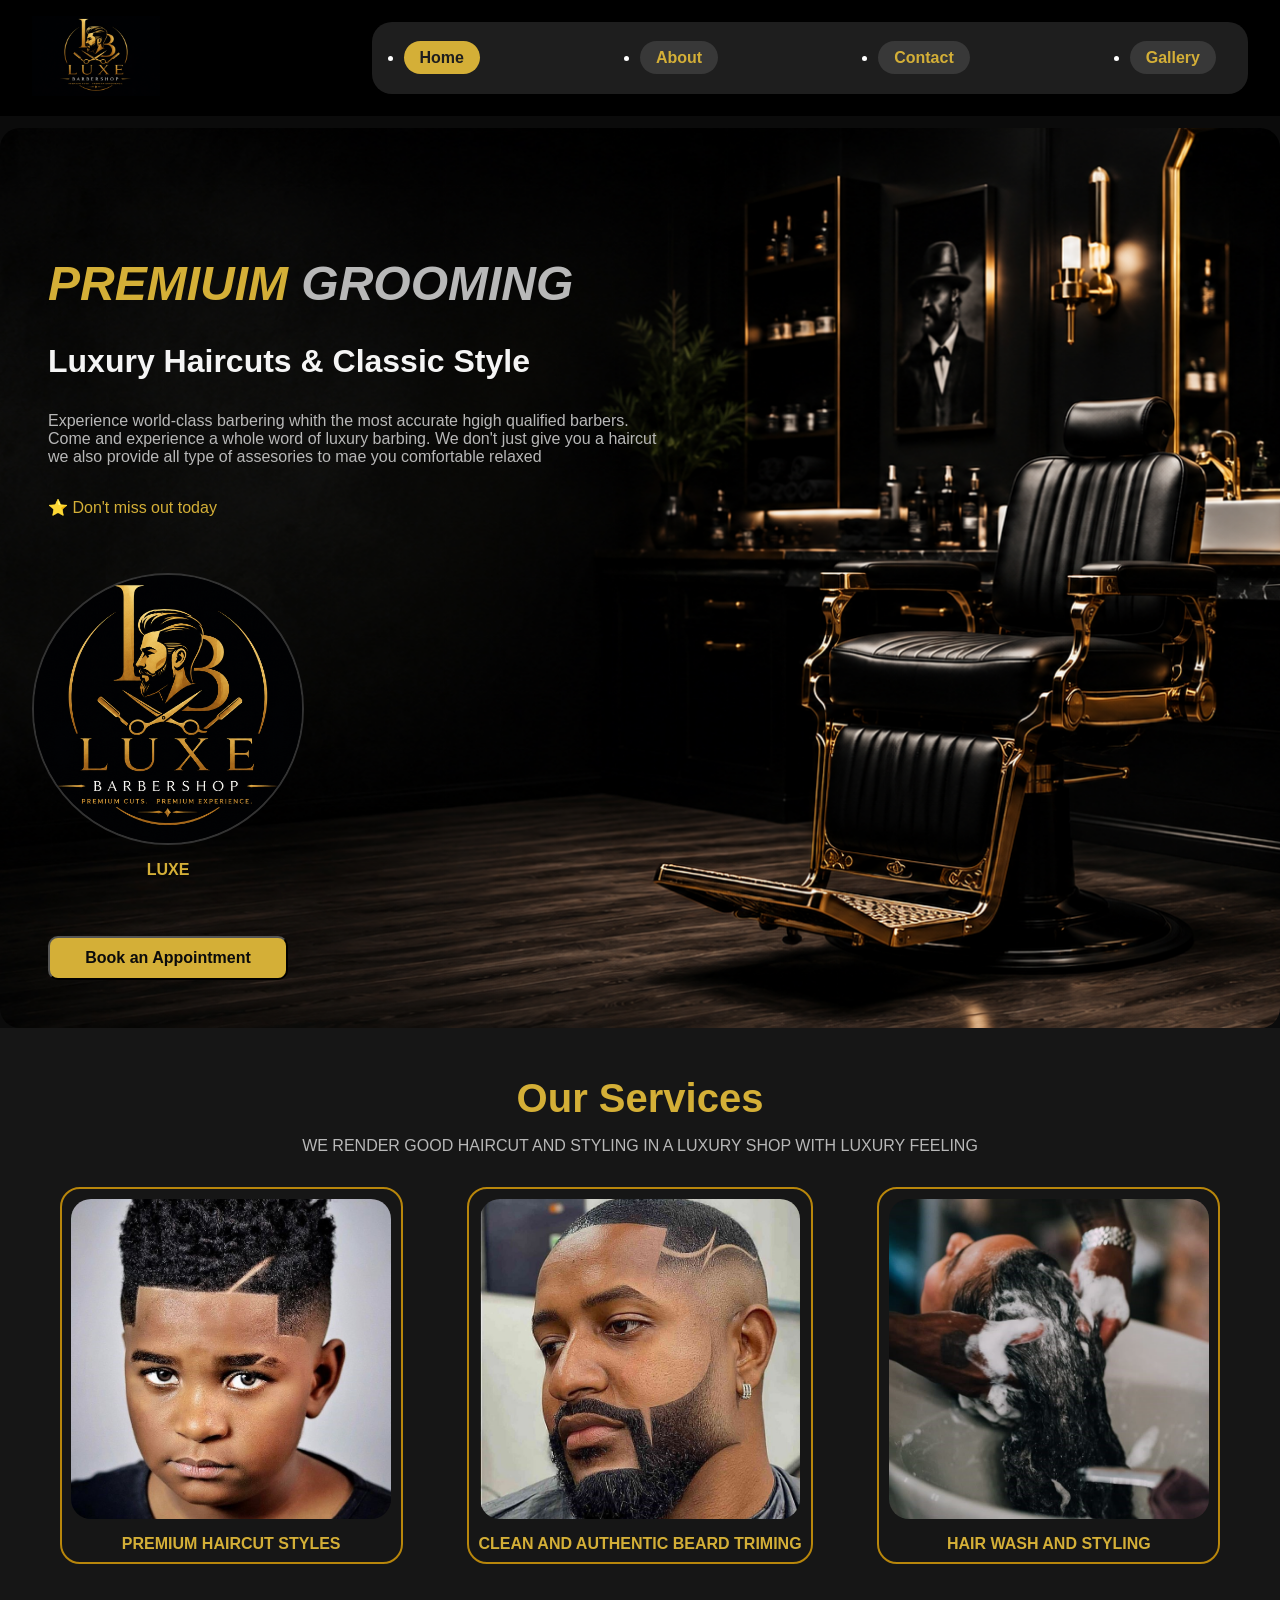
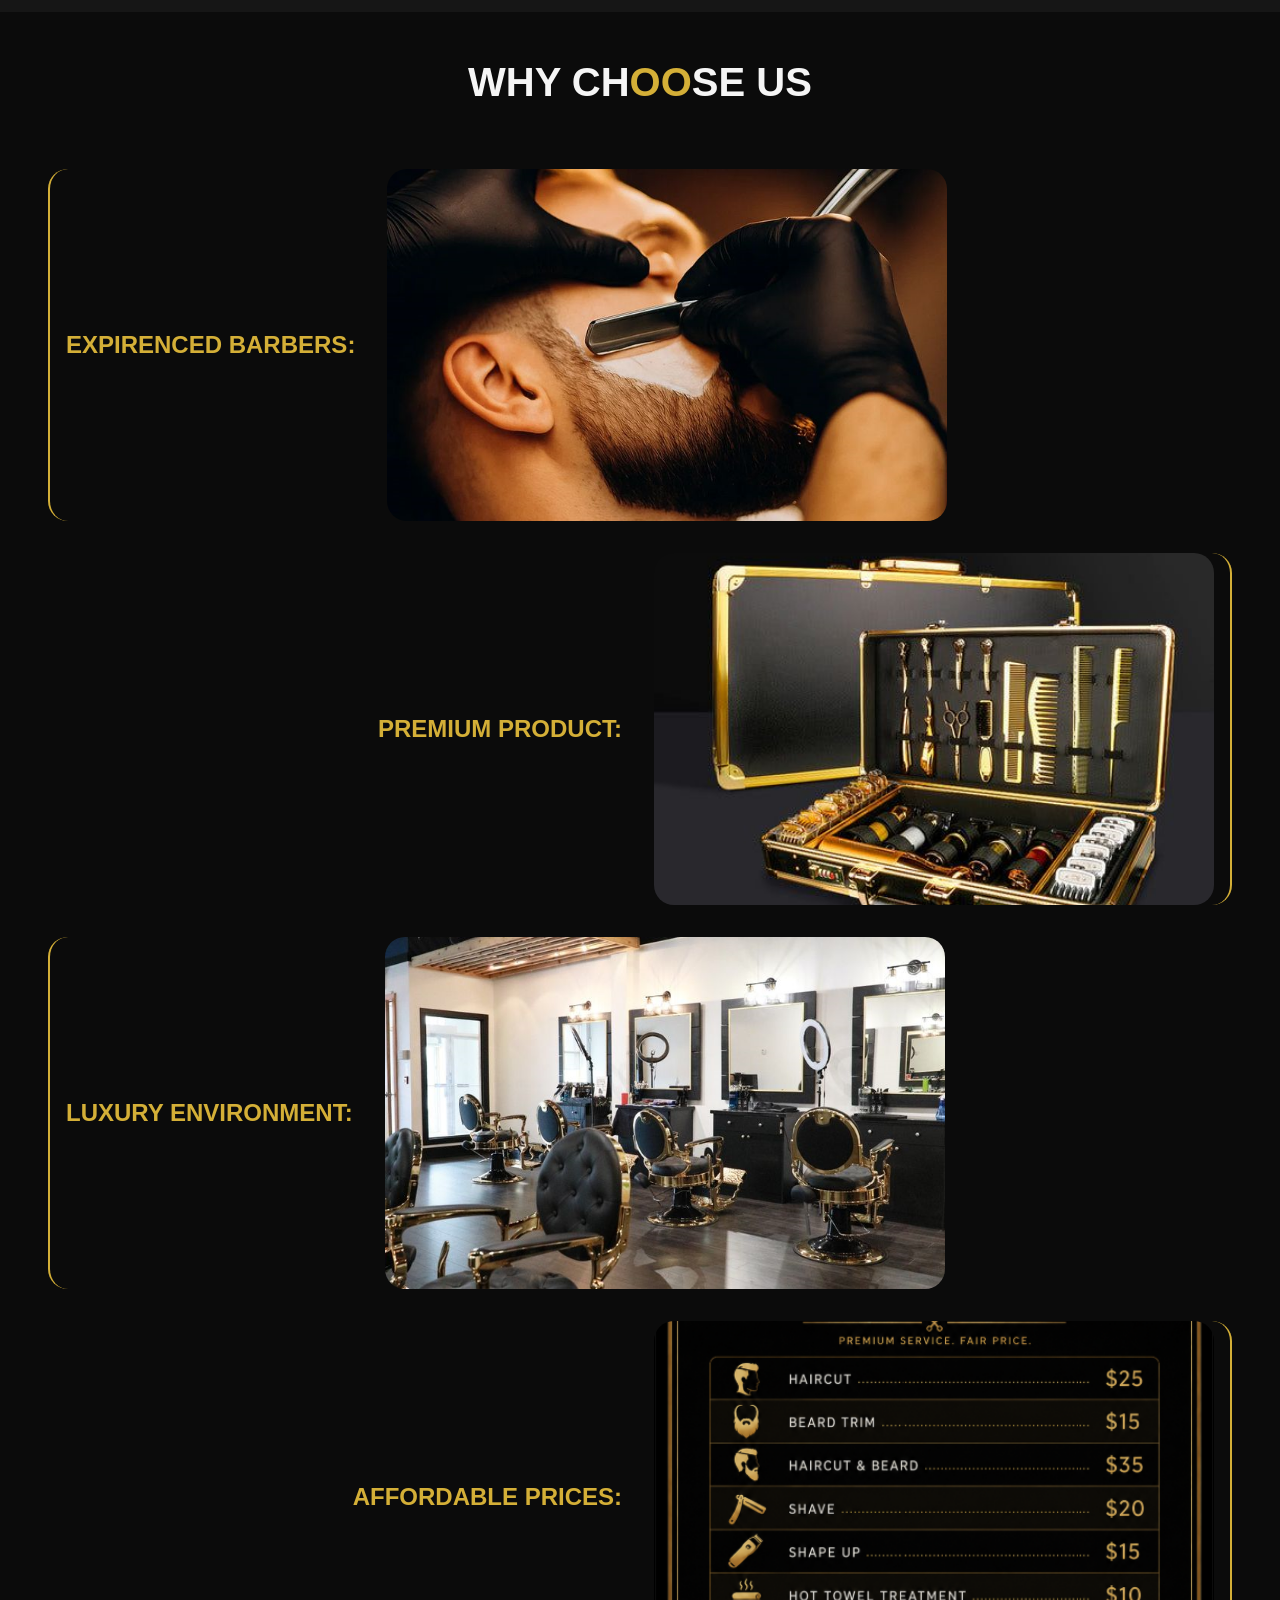
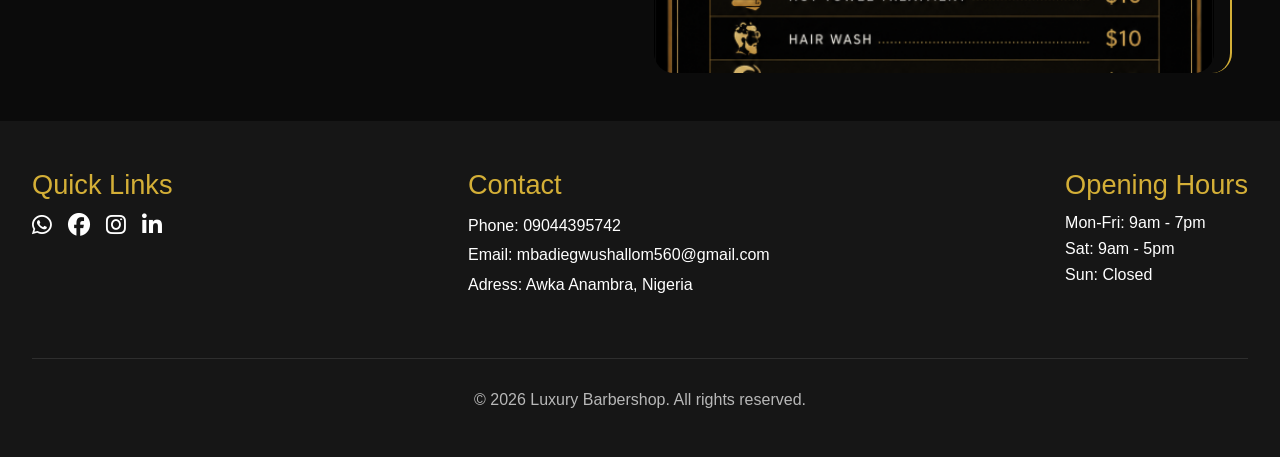
==== index.html @ c28725fa "this is a barbershop website" ====
<!DOCTYPE html>
<html lang="en">
<head>
    <meta charset="UTF-8">
    <meta name="viewport" content="width=device-width, initial-scale=1.0">
    <meta name="description" content="Luxury Barbershop Website">
    <meta name="author" content="Shallom Mbadiegwu">
    <title>Luxury Barbershop Website</title>

    <!-- link -->
    <link rel="stylesheet" href="styles/styes.css">
    <link rel="stylesheet" href="https://cdnjs.cloudflare.com/ajax/libs/font-awesome/6.5.1/css/all.min.css" />


</head>
<body>
    
    <header>
        <nav>
            <span>
                <img src="assets/logo.png" alt="Logo">
            </span>
            <ul>
                <li id="homelink"><a href="#">Home</a></li>
                <li><a href="#about">About</a></li>
                <li><a href="contact.html">Contact</a></li>
                <li><a href="gallery.html">Gallery</a></li>
            </ul>
        </nav>
    </header>

    <main>
        
        <!-- HERO -->
        <section class="hero">

            <div class="hero-content">
                <h1><i><span>premiuim</span> <span class="op">grooming</span></i></h1>

                <h2>Luxury Haircuts & Classic Style</h2>

                <p>Experience world-class barbering whith the most accurate hgigh qualified barbers. <br> Come and experience a whole word of luxury barbing. We don't just give you a haircut <br> we also provide all type of assesories to mae you comfortable relaxed</p>
                <p class="pg">⭐ Don't miss out today</p>
            </div>

            <div class="hero-img">
                <img src="assets/logo.png" alt="">
                <figcaption>LUXE</figcaption>
            </div>

            <button>Book an Appointment</button>

        </section>
        
        <!-- SERVICES -->
        <section class="services">

            <div class="service-header">
                <h3>Our Services</h3>
                <p id="service-writeup">we render good haircut and styling in a luxury shop with luxury feeling </p>
            </div>

            <div class="service-container">

                <div class="service-card">
                    <img src="assets/4rth haircut.jpg" alt="image">
                    <figcaption>premium haircut styles</figcaption>
                </div>

                <div class="service-card">
                    <img src="assets/1st haircut.jpg" alt="image">
                    <figcaption>clean and authentic beard triming</figcaption>
                </div>

                <div class="service-card">
                    <img src="assets/2nd haircut.jpg" alt="image">
                    <figcaption>Hair wash and styling</figcaption>
                </div>

            </div>
        </section>

        <!-- about -->
        <section class="about" id="about">
            <h4>why  ch<span>oo</span>se us</h4>

            <div class="about-container">
                <div class="about-card">
                    <p>expirenced barbers:</p>
                    <img src="assets/experienced barbers.png" alt="image">
                </div>

                <div class="about-card reverse">
                    <p>premium product:</p>
                    <img src="assets/barbing product.png" alt="image">
                </div>

                <div class="about-card">
                    <p>luxury environment:</p>
                    <img src="assets/barbing evironment.png" alt="image">
                </div>

                <div class="about-card reverse">
                    <p>affordable prices:</p>
                    <img src="assets/image.png" alt="image">
                </div>
            </div>
        </section>
    </main>

    <footer>
        <div class="footer-content">
            <div class="footer-logo">
                <div class="footer-links-container">
                    <p id="foot">Quick Links</p>
                    <div class="footer-links">
                        <i class="fa-brands fa-whatsapp"></i>
                        <i class="fa-brands fa-facebook"></i>
                        <i class="fa-brands fa-instagram"></i>
                        <i class="fa-brands fa-linkedin-in"></i>
                    </div>
                </div>
            </div>

            <div  class="footer-contacts-card">
                <div class="footer-contacts-container">
                    <p id="foot">Contact</p>
                    <div class="footer-contacts">
                        <p>Phone: 09044395742</p>
                        <p>Email: mbadiegwushallom560@gmail.com</p>
                        <p>Adress: Awka Anambra, Nigeria</p>
                    </div>
                </div>
            </div>

            <div class="footer-hours">
                <p id="foot">Opening Hours</p>
                <div class="footer-hours-container">
                    <p>Mon-Fri: 9am - 7pm</p>
                    <p>Sat: 9am - 5pm</p>
                    <p>Sun: Closed</p>
                </div>
            </div>
        </div>

        <div class="footer-copyright">
            <p>&copy; 2026 Luxury Barbershop. All rights reserved.</p>
        </div>
    </footer>
</body>
</html>
---- styles/styes.css ----
*{
    padding: 0;
    margin: 0;
    box-sizing: border-box;
}

:root{
    --black: #0B0B0B;
    --black-light: #161616;
    --card-bg: #1F1F1F;

    --gold: #D4AF37;
    --gold-light: #F4D35E;
    --gold-dark: #B8860B;

    --white: #F5F5F5;
    --gray: #B8B8B8;
    --border: #333333;
}

body{
    font-family: 'Poppins', sans-serif;
    background-color: var(--black);
    color: white;

    min-height: 100vh;
}

/* navigation */
nav{
    display: flex;
    justify-content: space-between;
    align-items: center;
    padding: 1rem 2rem;
    background-color: black;
    position: fixed;
    top: 0;
    left: 0;
    z-index: 10000;
    width: 100%;
}

main{
    padding-top: 8rem;
}

span img{
    width: 8rem;
    height: 5rem;
    background-size: cover;
}

ul{
    display: flex;
    gap: 10rem;
    justify-content: space-around;
    background-color: #1e1e1e;
    padding: 1.7rem 2rem;
    border-radius: 20px;
}

li a{
    list-style-type: none;
    text-decoration: none;
    color: #D4AF37;
    font-weight: 600;
    background-color: #383838;
    padding: 0.5rem 1rem;
    border-radius: 20px;
    transition: all 0.3s ease-in-out;
}

li a:hover{
    background-color: #D4AF37;
    color: #1e1e1e;
}

#homelink a{
    background-color: #D4AF37;
    color: #1e1e1e;
}

/* Hero */
.hero{
    display: flex;
    flex-direction: column;
    gap: 2rem;
    background: url("../assets/herobackground.png") center / cover no-repeat ;
    border-radius: 20px;
    min-height: 100vh;
    padding: 3rem ;
    padding-top: 8rem;
    justify-content: space-between;
}

.hero .pg{
    color: var(--gold);
}

.hero-img{
    display: flex;
    flex-direction: column;
    gap: 1rem;
}

.hero-content{
    display: flex;
    flex-direction: column;
    gap: 2rem;
}

.hero-img img{
    height: 17rem;
    max-width: 17rem;
    object-fit: cover;
    border: 2px solid var(--border);
    border-radius: 50%;
}

h1{
    color: #F5F5F5;
    text-transform: uppercase;
    font-size: 3rem;
    font-weight: 600;
}


.hero span{
    color: #D4AF37;
}


.hero .op{
    color:var(--gray);
}

.hero p{
    color: var(--gray);
    font-size: medium;
    font-weight: 500;
}

h2{
    color: var(--white); 
    font-weight: 600;
    font-size: 2rem;
}

button{
    background-color: var(--gold);
    color: var(--black);
    border-radius: 10px;
    padding: 0.7rem 0;
    text-decoration: none;
    font-size: medium;
    font-weight: 600;
    width: 15rem;

    /* animation */
    transition: all .3s ease;
}

.hero-img{
    display: flex;
    flex-direction: column;
    justify-content: center;
    align-items: center;
    max-width: 15rem;
    height: auto;
}
figcaption{
    color: var(--gold);
    font-size: medium;
    font-weight: 600;
}



button:hover{
    animation: scale .3s ease-in-out;
    color: var(--black-light);
}

@keyframes scale{
    0%{
        transform: scale(1);
        background-color: var(--gold);
    }

    50%{
        transform: scale(.9);
        background-color: var(--gold-light);
    }

    100%{
        transform: scale(1);
        background-color: var(--gold);
    }
    
}

@media (max-width: 768px) {

    nav{
        display: flex;
        flex-direction: column;
        gap: 1rem;
    }   

    ul{
        gap: 1.5rem;
    }

    .hero{
        background: var(--black-light);
        justify-content: center;
        align-items: center;
    }

}

/* SERVICES */
.services{
    display: flex;
    flex-direction: column;
    gap: 2rem;
    padding: 3rem 2rem;
    background-color: var(--black-light);
    justify-content: center;
    align-items: center;
}

.service-card img{
    width: 20rem;
    height: 20rem;
    object-fit: cover;
    border-radius: 20px;

    /* animation */
    transition: all .3s ease;
}

.service-container{
    display: flex;
    gap: 4rem;
    overflow-x: auto;
}

.service-card{
    padding: .6rem ;
    border: 2px solid var(--gold-dark);
    border-radius: 20px;
    display: flex;
    flex-direction: column;
    gap: 1rem;
    justify-content: center;
    align-items: center;

    /* animation */
    transition: all .3s ease;
}

.service-card:hover{
    transform:translateY(-10px);

    border-color:#D4AF37;

    box-shadow: 0 15px 35px rgba(212,175,55,.25);
}

.service-card, h3{
    color: var(--gold);
    font-size: 2.5rem;
    font-weight: 600;
}

#service-writeup{
    color: var(--gray);
    font-size: medium;
    font-weight: 500;
    text-transform: uppercase;
}

.service-header{
    display: flex;
    flex-direction: column;
    gap: 1rem;
    padding-inline: 1rem;
    text-align: center;
}

.service-card, figcaption{
    text-transform: uppercase;
}


.service-card:hover img{
    transform: scale(1.04);
}

@media (max-width: 768px) {

    .service-container{
        display: flex;
        gap: 2rem;
        flex-wrap: nowrap;
        overflow-x: auto;
        justify-content: flex-start;
        scroll-snap-type: x mandatory;
        padding-bottom: 1rem;
    }
    .service-card{
        flex: 0 0 90%;
        min-width: 300px;
        scroll-snap-align: center;
    }
    .service-card img{
        width:100%; 
        height:20rem;
        object-fit:cover;
    }
    .services{
        padding: 2rem 0;
        align-items: stretch;
    }
    .service-container{
        padding-inline: 1rem;
    }
    .service-container::-webkit-scrollbar{
    display:none;
    }
    .service-container{
        scrollbar-width:none;
    }
}

/* About */
.about{
    display: flex;
    flex-direction: column;
    gap: 4rem;
    padding:3rem;
}

.about-card img{
    height: 22rem;
    width: 35rem;
    object-fit: cover;
    border-radius: 20px;
}

.about-container{
    display: flex;
    flex-direction: column;
    gap: 2rem;
}

.about-card{
    display: flex;
    gap: 2rem;
    align-items: center;
    padding-inline: 1rem;
    border-left: 2px solid var(--gold);
    border-radius: 20px;
}

.about p{
    color: var(--gold);
    font-size: 1.5rem;
    font-weight: 600;
    text-transform: uppercase;
}

.about h4{
    color: var(--white);    
    font-size: 2.5rem;
    font-weight: 600;
    text-transform: uppercase;
    text-align: center;
}

.about span{
    color:  var(--gold);
}

.reverse{
    justify-content: flex-end;
    border-right: 2px solid var(--gold);
    border-left: none;
}

@media (max-width: 768px) {
    .about-card{
        flex-direction: column;
        width: 100%;
        border-left:2px solid var(--gold);
        border-right: 2px solid var(--gold);
    }
    
    .about-card img{
        width: 15rem;
        height: 10rem;
    }

    .about h4{
        font-size: 1.7rem;
    }

    .about{
        gap: 2rem;
    }
}

/* FOOTER */

footer{
    background-color: var(--black-light);
    padding: 3rem 2rem;
    display: flex;
    flex-direction: column;
    gap: 2rem;
}

.footer-content{
    display: flex;
    align-items: flex-start;
    justify-content: space-between;
    width: 100%;
    padding-bottom:2rem;
}

.footer-copyright{
    text-align: center;
    color: var(--gray);

    border-top: 1px solid rgba(255,255,255,.1);
    padding-top: 2rem;
    font-size: medium;
}

.footer-links-container,
.footer-contacts-containers,
.footer-hours{
    display: flex;
    flex-direction: column;
    gap: .8rem;
}

#foot{
    color: var(--gold);
    font-size: 1.7rem;
}

.footer-links{
    display: flex;
    gap: 1rem;
}

.footer-links i{
    font-size: 1.4rem;
    cursor: pointer;

    /* animations */
    transition: .3s all ease;
}

.footer-links i:hover{
    color: var(--gold-light);
    transform: translateX(5px);
}

.footer-contacts-container{
    display: flex;
    flex-direction: column;
    gap: 1rem;
}

.footer-contacts{
    display: flex;
    flex-direction: column;
    gap: .7rem;
}

.footer-contacts p:hover {
    color: var(--gold-light);
}
.footer-hours-container p:hover{
    color: var(--gold-light);
}

.footer-hours-container{
    display: flex;
    flex-direction: column;
    gap: .5rem;
}

@media (max-width: 768px){

    .footer-content{
        flex-direction: column;
        gap: 2.5rem;
        align-items: flex-start;
        padding-inline: 1rem;
    }

    .footer-logo,
    .footer-contacts-card,
    .footer-hours{
        width: 100%;
    }

    .footer-copyright{
        width: 100%;
        text-align: center;
    }

    #foot{
        font-size: 1.2rem;
    }

    .footer-hours-container p,
    .footer-contacts p,
    .footer-links p{
        font-size: smaller;
    }

    .footer-copyright p{
        font-size: small;
    }

    .footer-content{
        padding-bottom: 0;
    }

    .footer-copyright{
        padding-top: 1rem;
    }

}
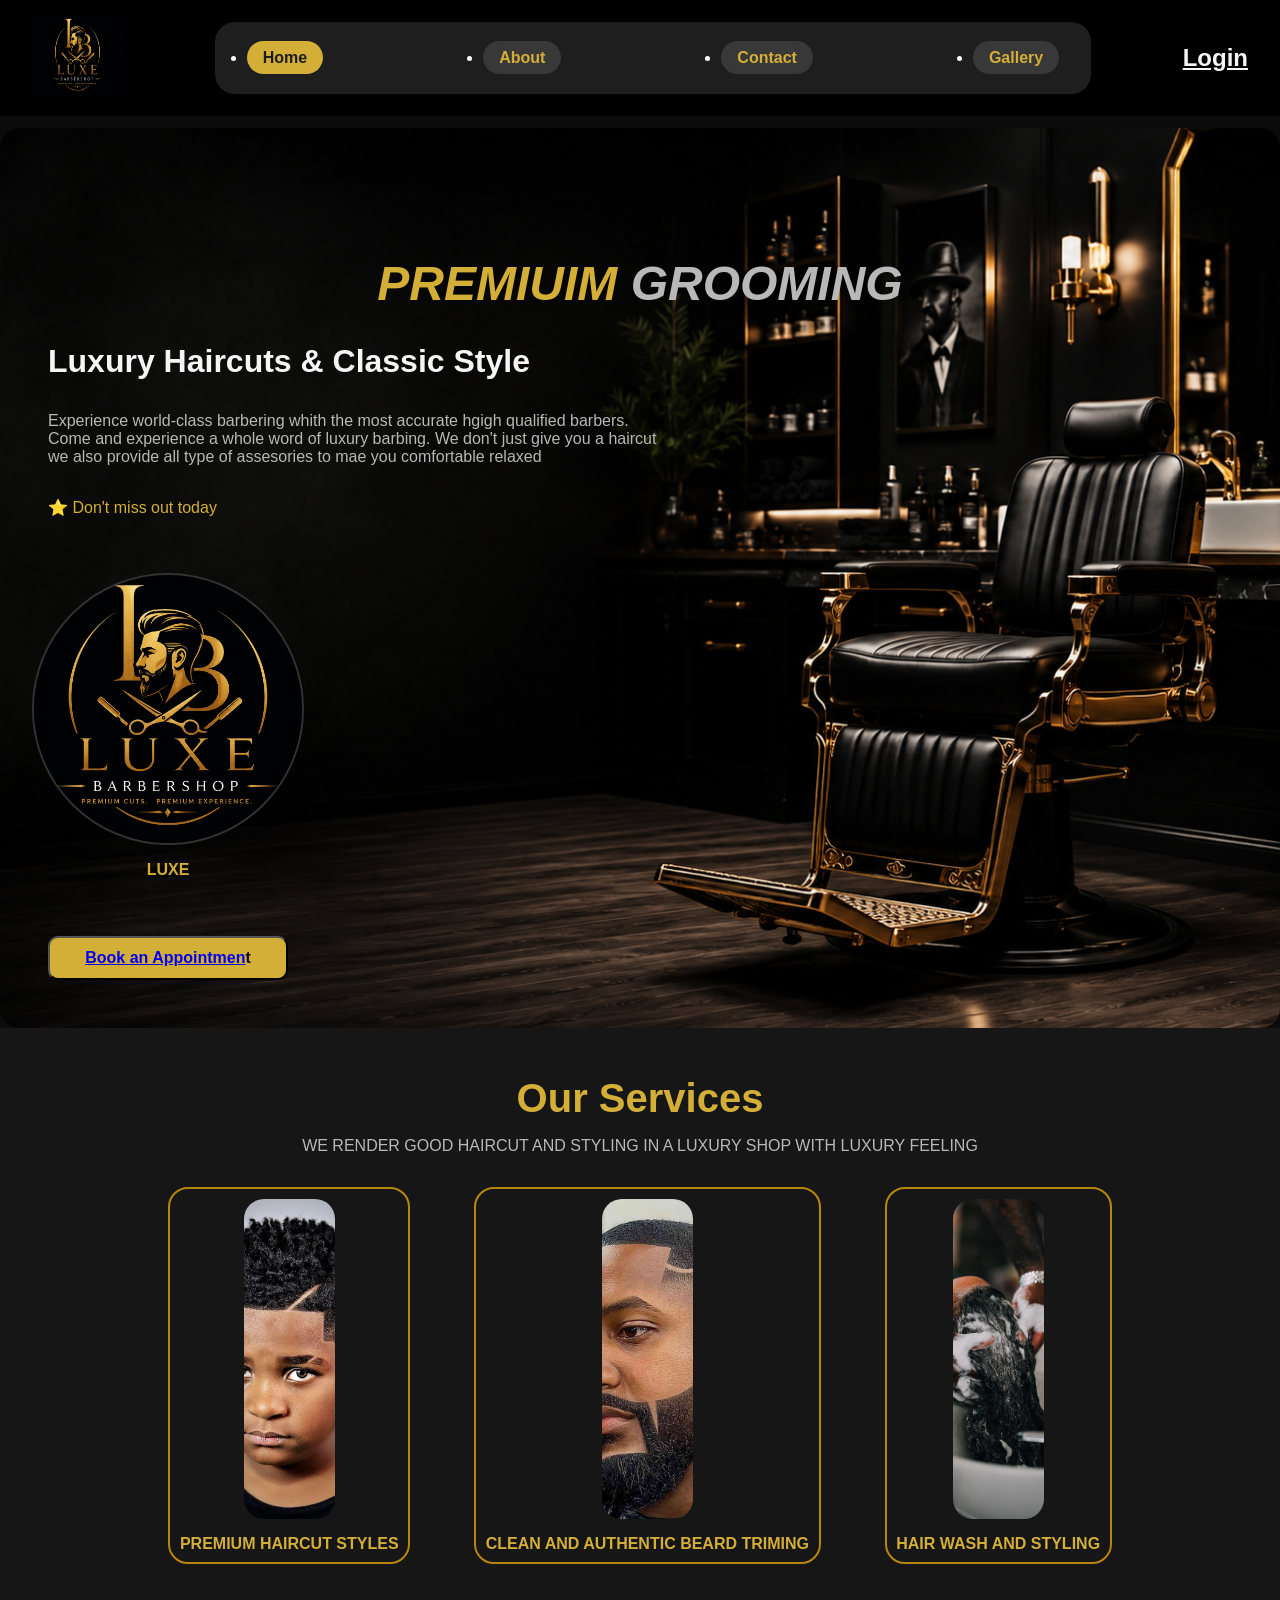
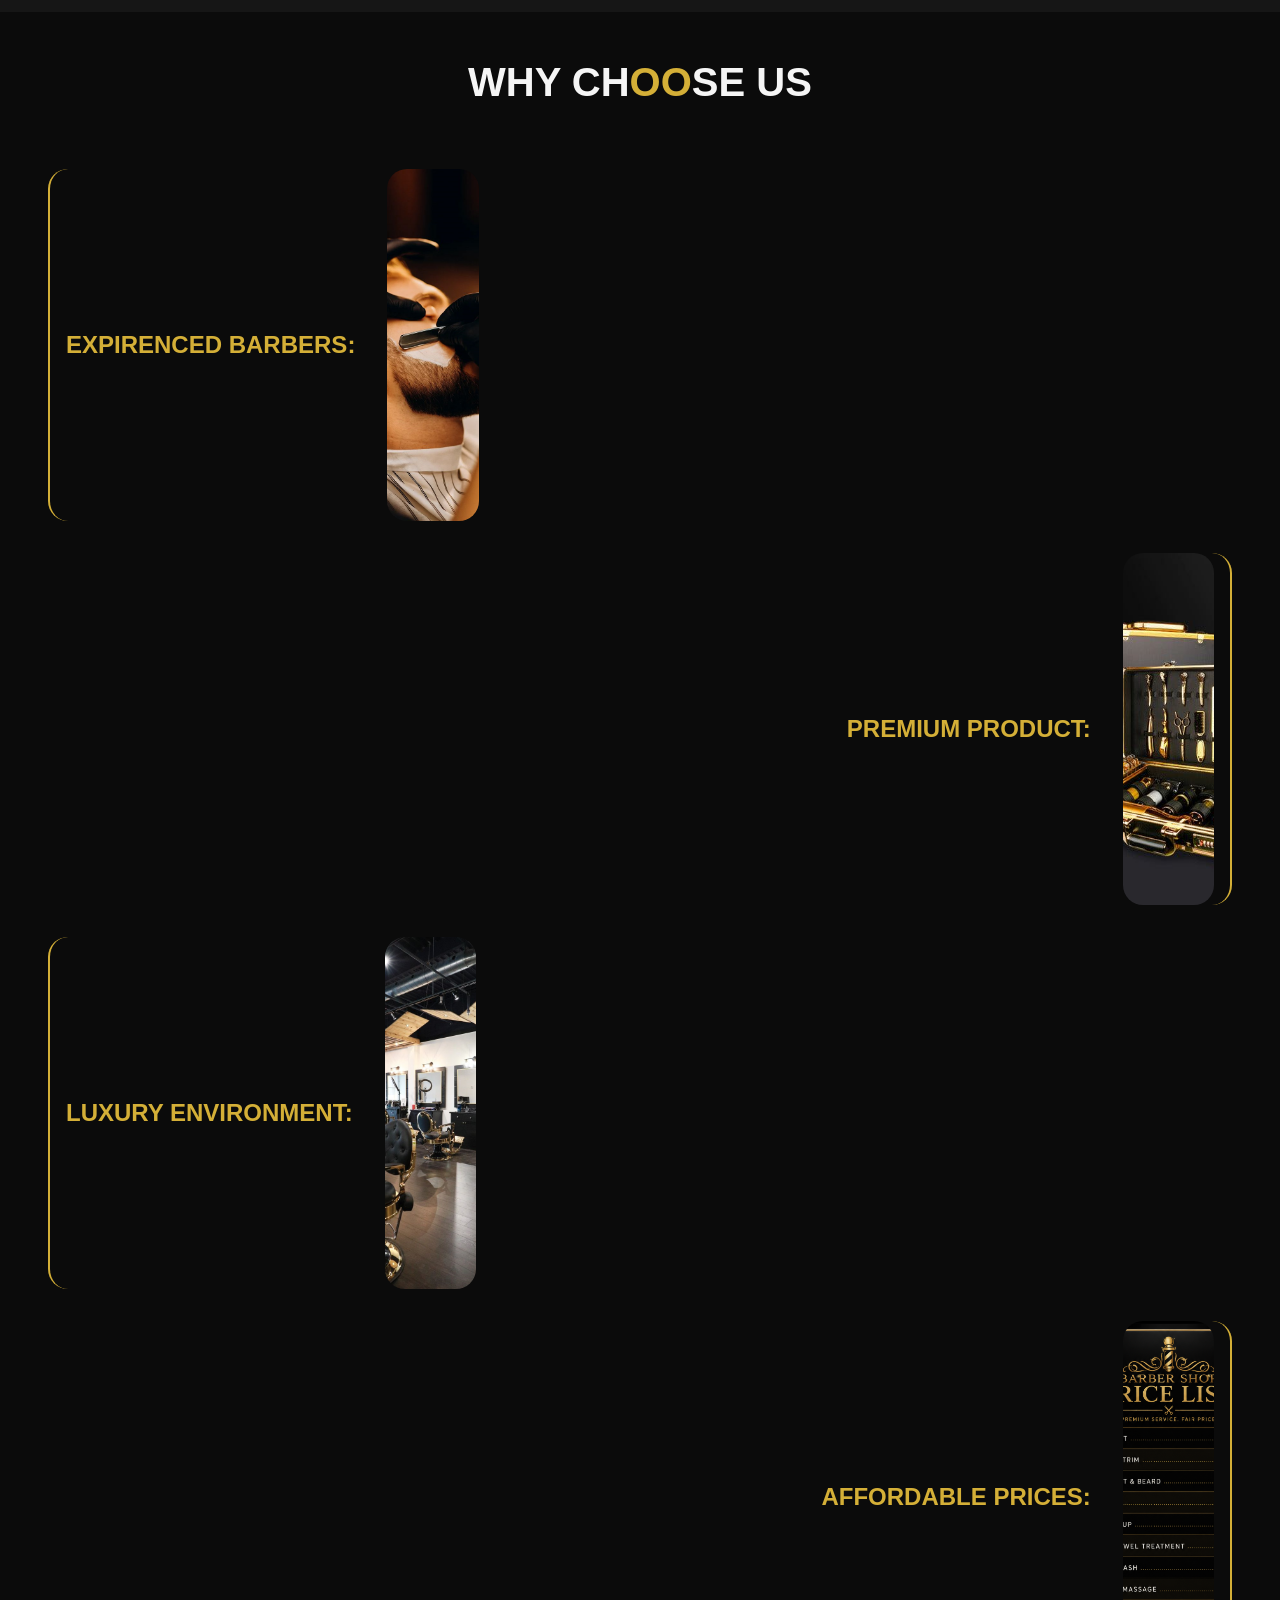
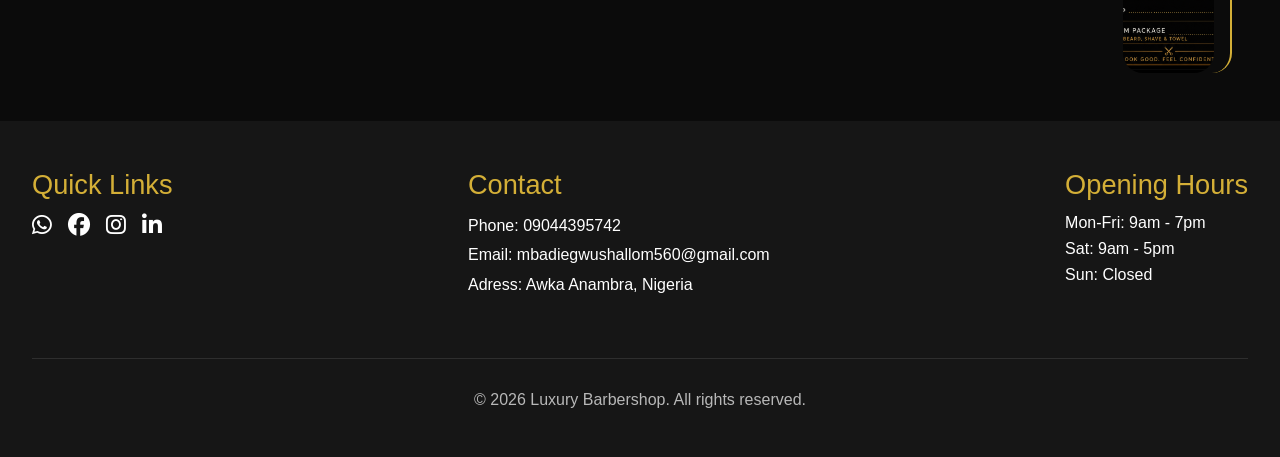
==== commit 8db7e7e8: "added contact page" ====
--- a/index.html
+++ b/index.html
@@ -26,6 +26,8 @@
                 <li><a href="contact.html">Contact</a></li>
                 <li><a href="gallery.html">Gallery</a></li>
             </ul>
+
+            <p><a href="#">Login</a></p>
         </nav>
     </header>
 
@@ -48,7 +50,7 @@
                 <figcaption>LUXE</figcaption>
             </div>
 
-            <button>Book an Appointment</button>
+            <button class="hero-button"><a href="contact.html">Book an Appointmen</a>t</button>
 
         </section>
         
--- a/styles/styes.css
+++ b/styles/styes.css
@@ -40,6 +40,19 @@
     width: 100%;
 }
 
+nav p a{
+    color: var(--white);
+    font-size: 1.5rem;
+    font-weight: 600;
+
+    /* animation */
+    transition: all 0.3s ease-in-out;
+}
+
+nav p a:hover{
+    color: var(--gold);
+}
+
 main{
     padding-top: 8rem;
 }
@@ -146,7 +159,7 @@
     font-size: 2rem;
 }
 
-button{
+.hero-button{
     background-color: var(--gold);
     color: var(--black);
     border-radius: 10px;
@@ -536,4 +549,127 @@
         padding-top: 1rem;
     }
 
+}
+
+
+
+/* CONTACT */
+.contacts-container{
+    display: flex;
+    align-items: center;
+    justify-content: center;
+    min-height: 100vh;
+    padding: 3rem;
+    background-color: var(--white);
+    color: var(--black);
+    font-family: Arial, Helvetica, sans-serif;
+}
+
+.contact-container{
+    display: flex;
+    flex-direction: column;
+    background-color: var(--white);
+    gap: 1rem;
+    padding: 2em;
+    width: min(700px, 100%);
+    border-radius: 15px;
+    box-shadow: 0 10px 30px rgba(0, 0, 0, 0.1);
+}
+
+.input-group{
+    display: flex;
+    gap: 0.6rem;
+    align-items: center;
+}
+
+h1{
+    color: var(--gold-light);
+    font-size: 3rem;
+    text-align: center;
+}
+
+.input-group label{
+    color: var(--black);
+    font-weight: 600;
+    font-size: 1.5rem;
+}
+
+form{
+    display: flex;
+    flex-direction: column;
+    gap: 2rem;
+}
+
+.contact-container p{
+    font-size: medium;
+    color: var(--border);
+    text-align: center;
+}
+
+.input-group input, textarea, select{
+    font-family: Arial, Helvetica, sans-serif;
+    padding: .9rem 1rem;
+    border-radius: 12px;
+    border: 1px solid #d1d5db;
+    width: 100%;
+    font-size: 1rem;
+    outline: none;
+
+    /* animation */
+     transition:
+        border-color .25s,
+        box-shadow .25s;
+}
+
+.gender{
+    display: flex;
+    gap: 1rem;
+}
+
+.input-group input:focus, textarea:focus{
+
+    border-color:var(--gold-light);
+
+    box-shadow:0 0 0 2px var(--gold-light);
+}
+
+/* button */
+
+.contact-btn{
+
+    padding:1rem;
+
+    border:none;
+
+    background-color: var(--gold);
+
+    border-radius:12px;
+
+    color:white;
+
+    font-size:1rem;
+
+    font-weight:600;
+
+    cursor:pointer;
+
+    transition:
+        background .25s,
+        transform .25s;
+}
+
+.contact-btn:hover{
+
+    background: goldenrod;
+
+    transform:translateY(-2px);
+}
+
+.contact-logo img{
+    border-radius: 50%;
+}
+
+img{
+    height: 2rem;
+    max-width: 5.7rem;
 }
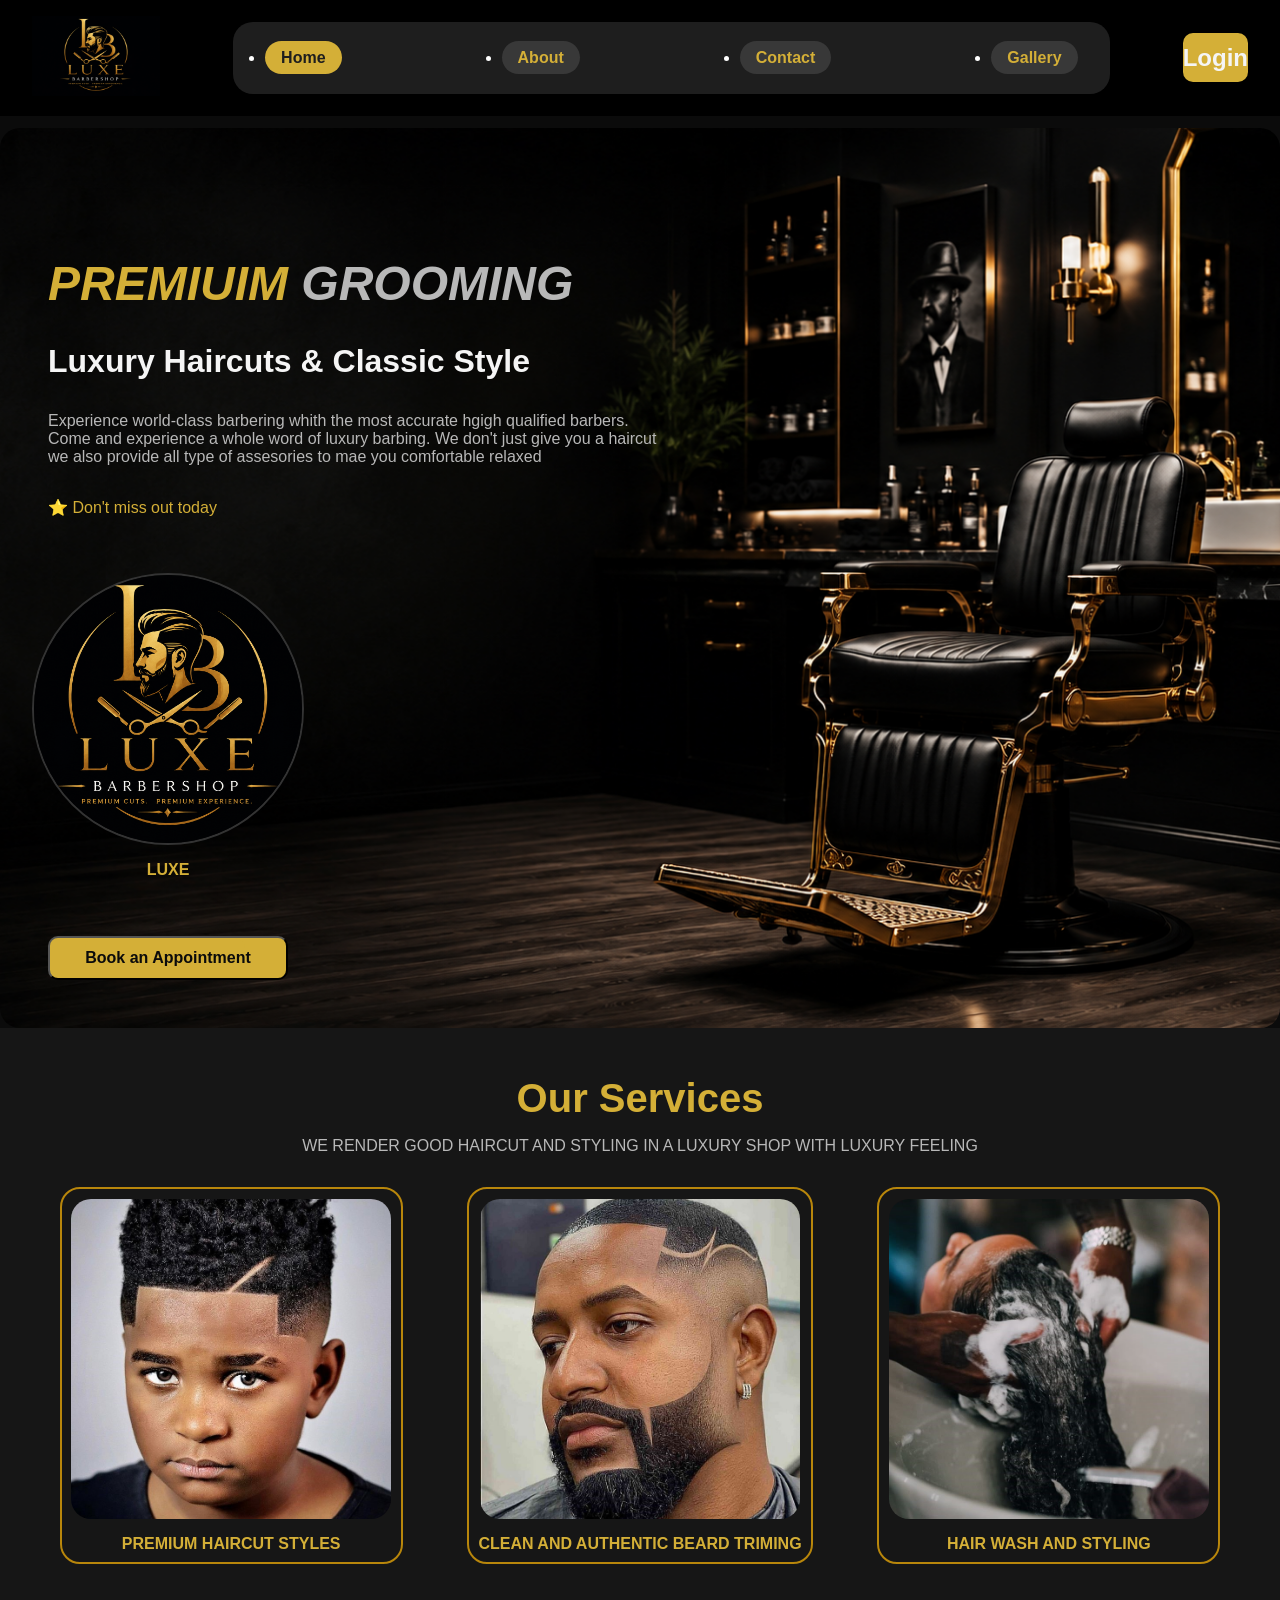
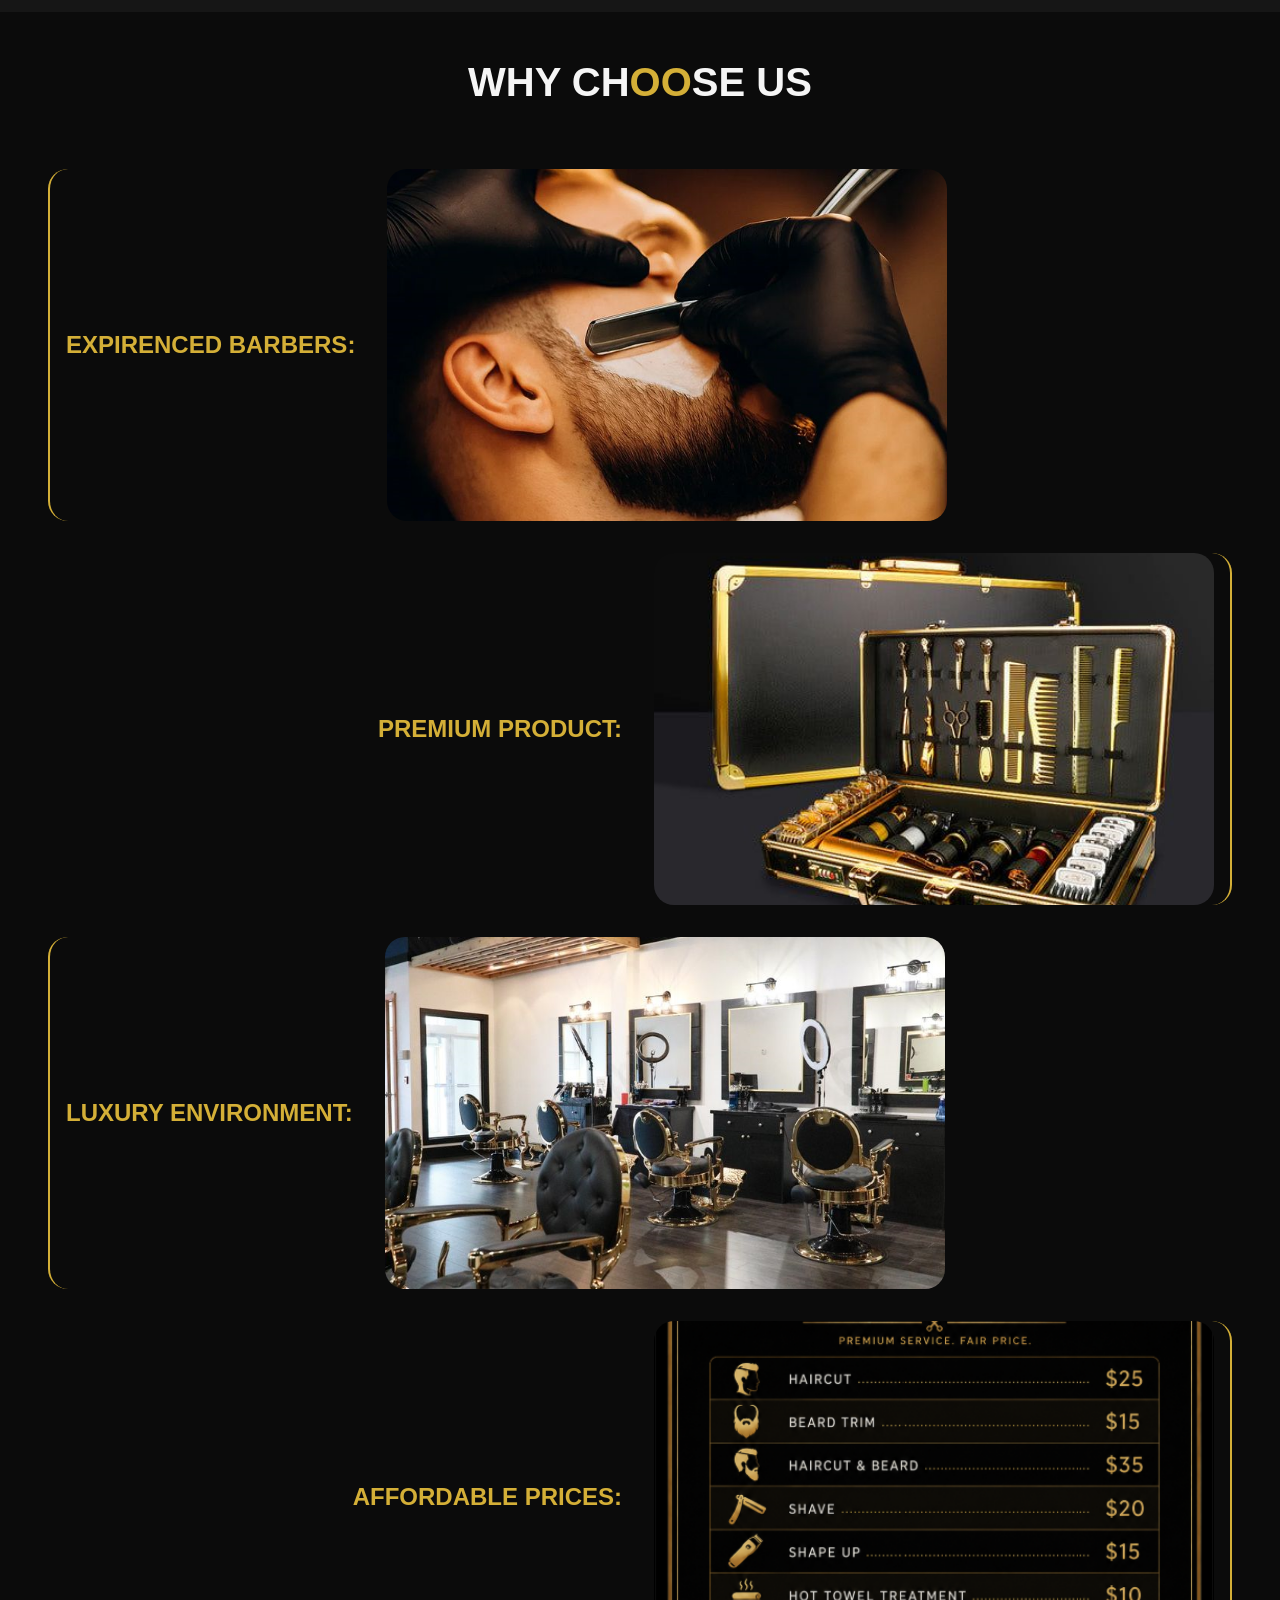
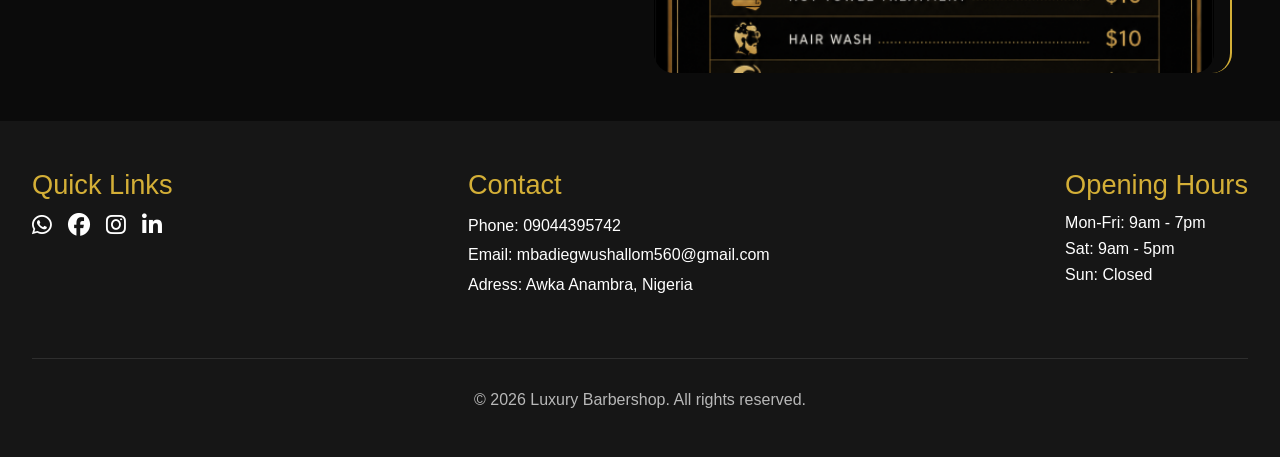
==== commit e357afae: "recent changes" ====
--- a/index.html
+++ b/index.html
@@ -27,7 +27,7 @@
                 <li><a href="gallery.html">Gallery</a></li>
             </ul>
 
-            <p><a href="#">Login</a></p>
+            <p id="login"><a href="#">Login</a></p>
         </nav>
     </header>
 
--- a/styles/styes.css
+++ b/styles/styes.css
@@ -40,7 +40,7 @@
     width: 100%;
 }
 
-nav p a{
+#login a{
     color: var(--white);
     font-size: 1.5rem;
     font-weight: 600;
@@ -49,7 +49,7 @@
     transition: all 0.3s ease-in-out;
 }
 
-nav p a:hover{
+#login a:hover{
     color: var(--gold);
 }
 
@@ -159,7 +159,7 @@
     font-size: 2rem;
 }
 
-.hero-button{
+.hero-button, a{
     background-color: var(--gold);
     color: var(--black);
     border-radius: 10px;
@@ -187,9 +187,7 @@
     font-weight: 600;
 }
 
-
-
-button:hover{
+.hero-button:hover{
     animation: scale .3s ease-in-out;
     color: var(--black-light);
 }
@@ -221,7 +219,11 @@
     }   
 
     ul{
-        gap: 1.5rem;
+        gap: 1.7rem;
+    }
+
+    li a{
+        font-size: .8rem;
     }
 
     .hero{
@@ -582,7 +584,7 @@
     align-items: center;
 }
 
-h1{
+#contact-header{
     color: var(--gold-light);
     font-size: 3rem;
     text-align: center;
@@ -662,14 +664,24 @@
 
     background: goldenrod;
 
-    transform:translateY(-2px);
+    transform:translateY(-5px);
 }
 
 .contact-logo img{
     border-radius: 50%;
 }
 
-img{
-    height: 2rem;
-    max-width: 5.7rem;
+@media (max-width: 768px) {
+    .input-group input, textarea, select{
+        font-size: .7rem;
+    }
+
+    .input-group label{
+        font-size: .8rem;
+    }
+
+    #contact-header{
+        font-size: 1.7rem;
+        font-weight: 700;
+    }
 }
